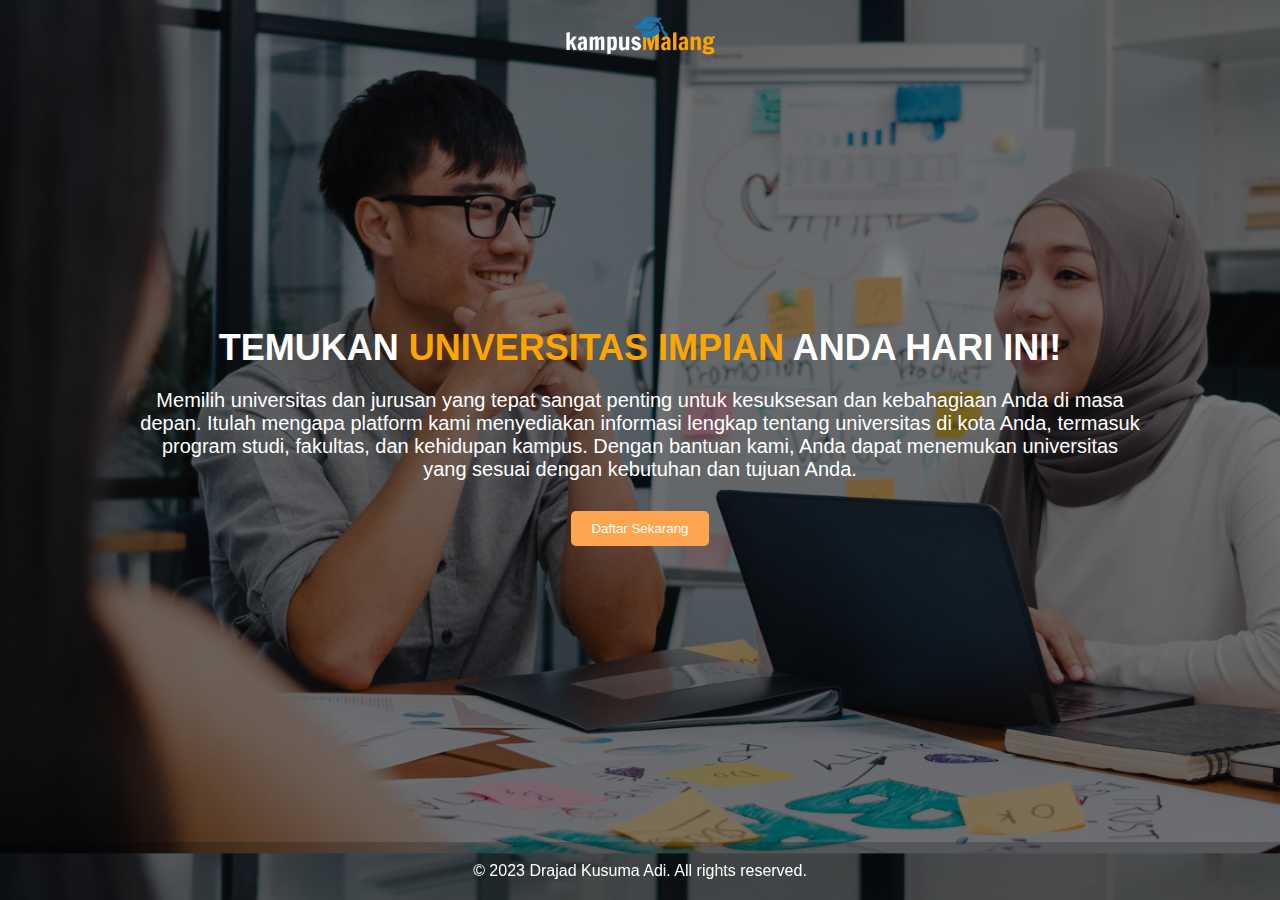
==== Frontend/index.html @ 97c7ee4f "uploading files on github" ====
<!DOCTYPE html>
<html lang="en">

<head>
    <meta charset="UTF-8" />
    <meta name="viewport" content="width=device-width, initial-scale=1.0" />
    <title>kampusMalang</title>
    <meta name="description" content="Website untuk mencari informasi tentang universitas di kota Malang." />
    <link rel="shortcut icon" type="image/jpg" href="assets/logo.png" />
    <link rel="stylesheet" href="./styles/main.css" />
</head>

<body id="landing">
    <header class="header header-transparent">
      <div class="container">
        <img src="assets/logo.png" alt="Logo" class="logo">
      </div>
    </header>
  
    <main class="main-content">
      <div class="container">
        <h1>TEMUKAN <span style="color: #ffa500">UNIVERSITAS IMPIAN</span> ANDA HARI INI!</h1>
        <p>Memilih universitas dan jurusan yang tepat sangat penting untuk kesuksesan dan kebahagiaan Anda di masa depan. Itulah mengapa platform kami menyediakan informasi lengkap tentang universitas di kota Anda, termasuk program studi, fakultas, dan kehidupan kampus. Dengan bantuan kami, Anda dapat menemukan universitas yang sesuai dengan kebutuhan dan tujuan Anda.</p>
        <a href="pages/register.html"><button>Daftar Sekarang</button></a>
      </div>
    </main>
  
    <footer class="footer footer-transparent">
      <div class="container">
        <p>&copy; 2023 Drajad Kusuma Adi. All rights reserved.</p>
      </div>
    </footer>
  </body>

  <script src="https://code.jquery.com/jquery-3.6.0.min.js"></script>
  <script>
    let loginStatus = localStorage.getItem('kampusMalangLogin');

    if (loginStatus) {
      let tokenJson = JSON.stringify({ token: loginStatus });
      let jsonData = JSON.parse(tokenJson);

      $.ajax({
          url: "http://127.0.0.1:8000/api/v1/auth/check_login",
          type: 'POST',
          data: jsonData,
          success: function(response) {
            window.location.href = 'pages/guard/dashboard.html';
          },
          error: function() {
            console.log('Not logged in');
          }
        });
    }
  </script>

</html>
---- Frontend/styles/main.css ----
* {
  margin: 0;
  padding: 0;
  box-sizing: border-box;
}

body {
  font-family: Arial, sans-serif;
}

#landing {
  background-image: url('../assets/indexBackground.png');
  background-size: cover;
  background-position: center;
}

.container {
  max-width: 1100px;
  margin: auto;
  overflow: hidden;
  padding: 0 20px;
}

.header {
  position: relative;
  width: 100%;
  top: 0;
  z-index: 100;
  display: flex;
  justify-content: space-between;
  align-items: center;
  padding: 15px 0;
}

.header-transparent {
  background-color: transparent;
}

.header-colored {
  background-color: #3e3ed4;
}

.logo {
  width: 150px;
  height: auto;
  justify-content: left;
}

/* .navbar {
  display: flex;
  justify-content: right;
}

.navbar ul {
  list-style: none;
  display: flex;
}

.navbar li {
  margin-right: 20px;
}

.navbar a {
  color: #ffffff;
  text-decoration: none;
  transition: color 0.3s ease;
}

.navbar a:hover {
  color: #007bff;
} */

.main-content {
  display: flex;
  justify-content: center;
  align-items: center;
  height: calc(100vh - 180px);
  text-align: center;
  color: #ffffff;
}

.main-content h1 {
  font-size: 36px;
  margin-bottom: 20px;
}

.main-content p {
  font-size: 20px;
  margin-bottom: 30px;
  max-width: 1000px;
}

.main-content button {
  background-color: #ffa550;
  color: #fff;
  padding: 10px 20px;
  border: none;
  border-radius: 5px;
  cursor: pointer;
  transition: background-color 0.3s ease;
}

.main-content button:hover {
  background-color: #ff7b00;
}

.form-container {
  display: flex;
  flex-wrap: wrap;
  width: 100%;
  justify-content: space-between;
  padding: 20px;
  gap: 20px;
}

.form-side {
  display: flex;
  flex-direction: column;
  flex: 1;
}

.form-divider div {
  margin-bottom: 1rem;
}

.form-divider label {
  display: block;
  margin-bottom: 0.5rem;
}

.form-divider input[type="text"],
.form-divider input[type="email"],
.form-divider input[type="tel"],
.form-divider input[type="date"],
.form-divider input[type="password"],
.form-divider select,
.form-divider textarea {
  width: 100%;
  padding: 0.5rem;
  border: 1px solid #ccc;
  border-radius: 4px;
  box-sizing: border-box;
}

input[type="submit"] {
  width: 100%;
  padding: 0.5rem;
  background-color: #ffa550;
  color: #ffffff;
  border: none;
  border-radius: 4px;
  cursor: pointer;
  margin: 1rem auto;
}

input[type="submit"]:hover {
  background-color: #ff7b00;
}

.footer {
  color: #ffffff;
  text-align: center;
  padding: 20px;
  position: fixed;
  width: 100%;
  bottom: 0;
}

.footer-transparent {
  background-color: rgba(0, 0, 0, 0.2);
}

.footer-colored {
  background-color: #000000;
}

.card {
  width: 100%;
  max-width: 80vw;
  background-color: #e8fffd;
  color: #000000;
  margin: 20px;
  padding: 20px;
  box-shadow: 0 10px 10px rgba(0, 0, 0, 0.4);
  text-align: left;
}

.card-header {
  padding: 16px;
  border-bottom: 1px solid #eee;
}

.card-header h1 {
  font-size: 24px;
  font-weight: bold;
  margin: 0;
}

.card-main {
  padding: 16px;
}

.card-main p {
  font-size: 16px;
  line-height: 1.5;
  margin: 0;
}

.card-footer {
  padding: 16px;
  border-top: 1px solid #eee;
}

.card-footer ul {
  padding: 0;
}

.search-container {
  display: flex;
  width: 100%;
  height: fit-content;
  margin: 10px;
}

.search-textbox {
  flex: 1;
  background-color: #f5f5f5;
  color: black;
  border: none;
  padding: 0.5rem;
}

.search-button {
  background-color: orange;
  color: white;
  border: none;
  padding: 0.5rem;
  text-align: center;
  cursor: pointer;
}

.footer li {
  font-size: 16px;
  margin-bottom: 8px;
}

@media screen and (max-width: 768px) {
  .container {
    max-width: 100%;
    overflow: scroll;
  }

  .main-content {
    flex-direction: column;
  }

  .main-content p {
    max-width: 100%;
  }

  .form-container {
    flex-direction: column;
  }

  .form-side {
    width: 100%;
    margin-bottom: 20px;
  }

  .footer {
    margin-top: 100px;
  }
}
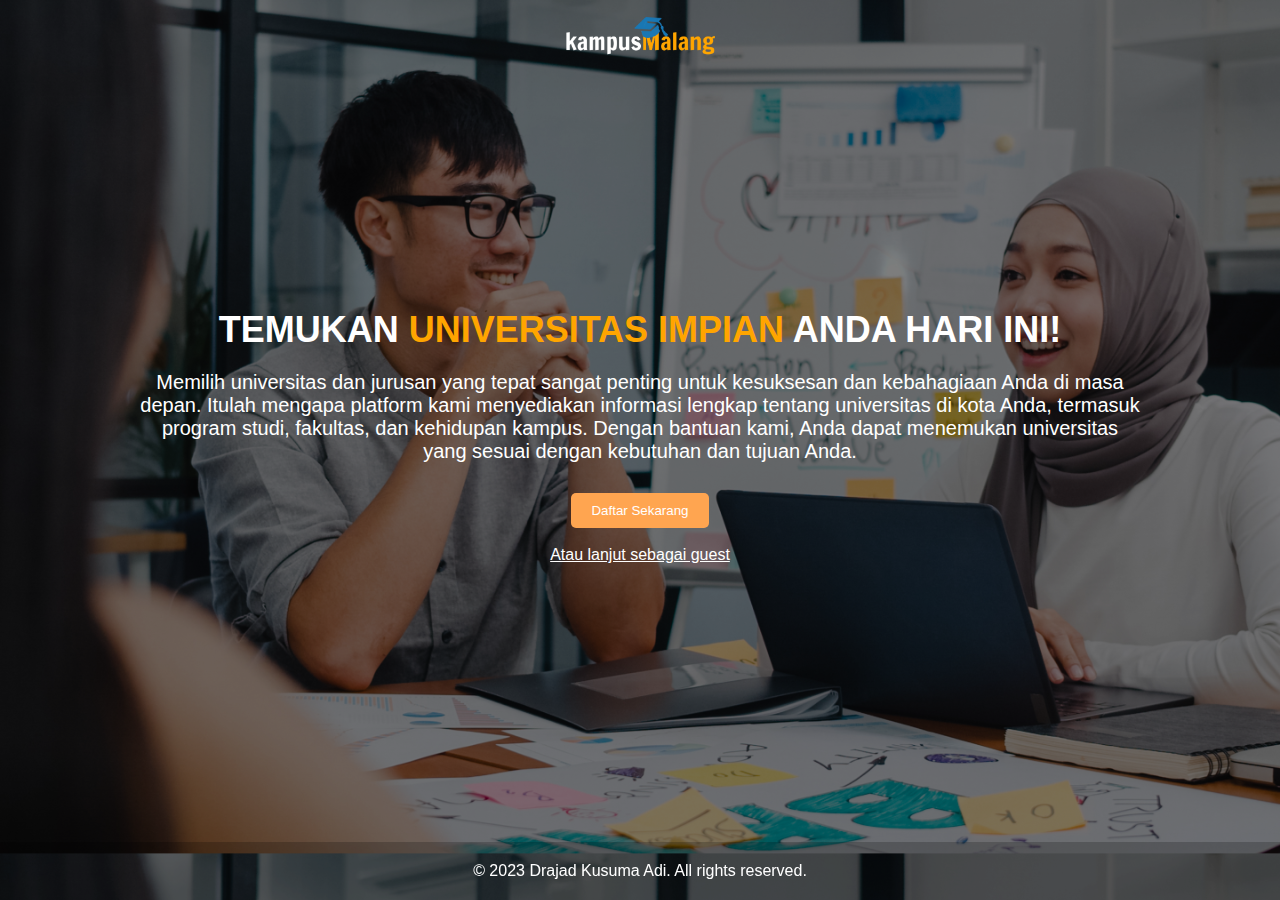
==== commit e642cf3a: "Guest and User features done: - Guest: 1. Go to dashboard and see university recommendations 2. Sear" ====
--- a/Frontend/index.html
+++ b/Frontend/index.html
@@ -22,6 +22,8 @@
         <h1>TEMUKAN <span style="color: #ffa500">UNIVERSITAS IMPIAN</span> ANDA HARI INI!</h1>
         <p>Memilih universitas dan jurusan yang tepat sangat penting untuk kesuksesan dan kebahagiaan Anda di masa depan. Itulah mengapa platform kami menyediakan informasi lengkap tentang universitas di kota Anda, termasuk program studi, fakultas, dan kehidupan kampus. Dengan bantuan kami, Anda dapat menemukan universitas yang sesuai dengan kebutuhan dan tujuan Anda.</p>
         <a href="pages/register.html"><button>Daftar Sekarang</button></a>
+        <br><br>
+        <a href="pages/guard/dashboard.html" style="color: #fff;">Atau lanjut sebagai guest</a>
       </div>
     </main>
   
--- a/Frontend/styles/main.css
+++ b/Frontend/styles/main.css
@@ -244,6 +244,28 @@
   margin-bottom: 8px;
 }
 
+.hidden {
+  display: none;
+}
+
+@keyframes ping {
+  0% {
+    opacity: 100%;
+  }
+
+  50% {
+    opacity: 50%;
+  }
+}
+
+.notification {
+  color: white;
+}
+
+.notification-ping {
+  animation: ping 0.5s cubic-bezier(0, 0, 0.2, 1) infinite;
+}
+
 @media screen and (max-width: 768px) {
   .container {
     max-width: 100%;
